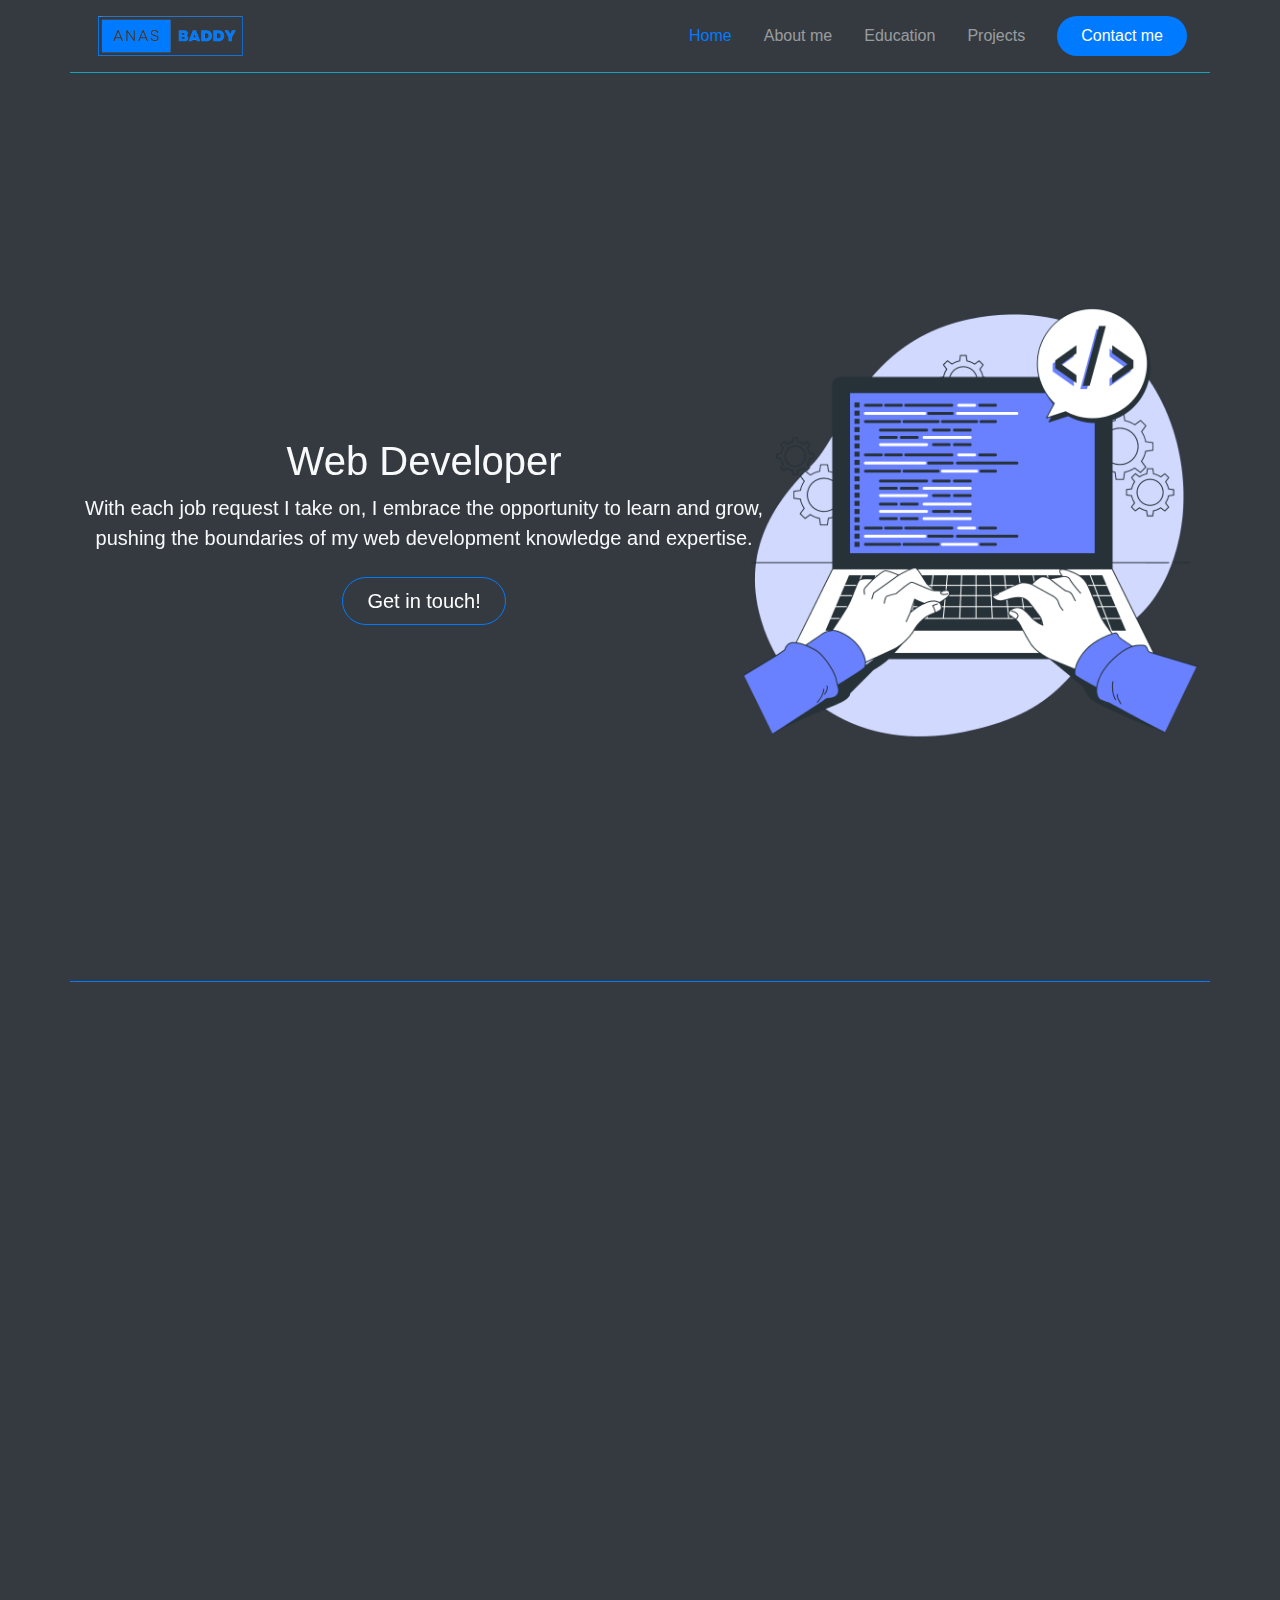
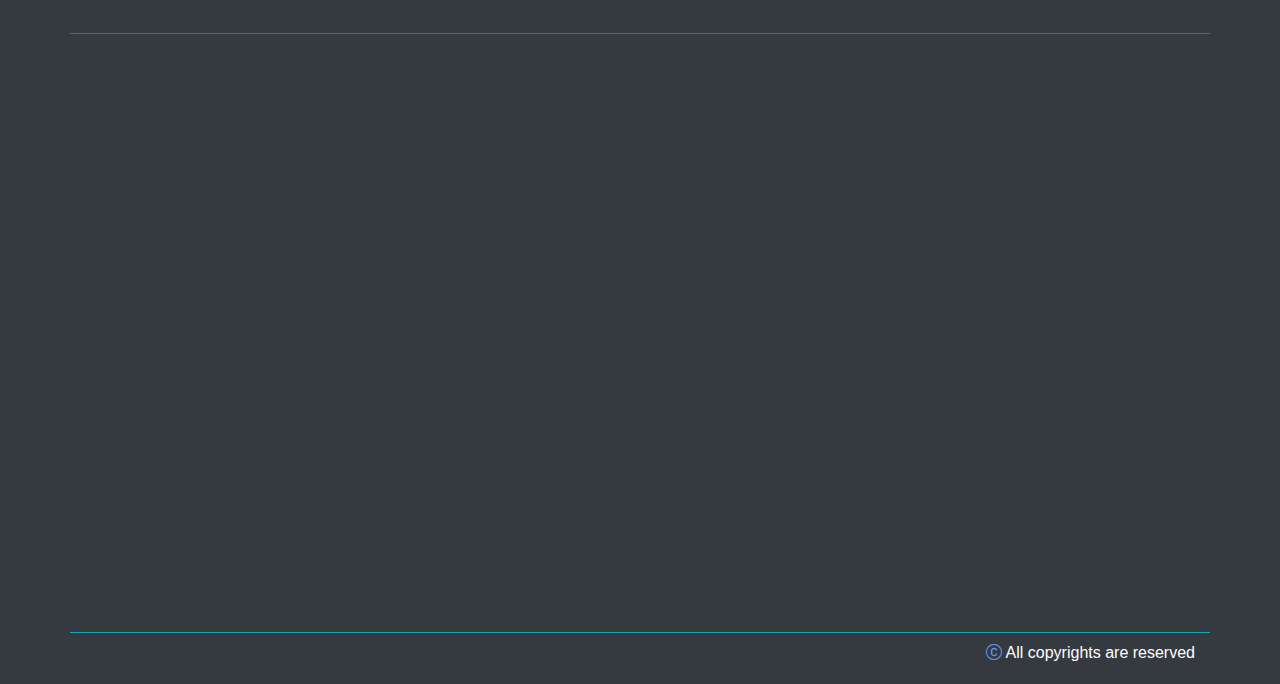
==== index.html @ fef19634 "Merge branch 'master' of https://github.com/AnasBaddy02/Think-responsively" ====
<!doctype html>
<html lang="en">

<head>

  <!-- Required meta tags -->
  <meta charset="utf-8">
  <meta name="viewport" content="width=device-width, initial-scale=1, shrink-to-fit=no">

  <!-- Bootstrap CSS -->
  <link rel="stylesheet" href="https://cdn.jsdelivr.net/npm/bootstrap@4.3.1/dist/css/bootstrap.min.css"
    integrity="sha384-ggOyR0iXCbMQv3Xipma34MD+dH/1fQ784/j6cY/iJTQUOhcWr7x9JvoRxT2MZw1T" crossorigin="anonymous">
  <link rel="stylesheet" href="https://cdn.jsdelivr.net/npm/bootstrap-icons@1.10.3/font/bootstrap-icons.css">
  <link rel="stylesheet" href="https://unpkg.com/aos@next/dist/aos.css" />
  <link rel="stylesheet" href="style.css">
  <link rel="icon" href="imgs/Hand coding.png" type="png">
  <title>Anas Baddy</title>
  <style>
  </style>


</head>

<body class="bg-dark">

  <!-- navbar -->

  <!-- to add sticky-top uncomment sticky-top section in scrip.js -->
  <nav class="navbar navbar-expand-md bg-dark navbar-dark ">
    <div class="container border-bottom pb-2 border-info">
      <a href="" class="btn-link btn navbar-brand">
        <img src="imgs/logo.png" alt="" height="40">
      </a>
      <button class="navbar-toggler" id="menuBtn" type="button" data-target="#responsiveNav" data-toggle="collapse">
        <i class="bi bi-list-nested" id="menuBtnIcon"></i>
      </button>
      <div class="navbar-collapse collapse" id="responsiveNav">
        <ul class="navbar-nav justify-content-end w-100">
          <li class="nav-item mx-2 py-2">
            <a href="#hero" class="nav-link text-primary" id="navLink1">Home</a>
          </li>
          <li class="nav-item mx-2 py-2">
            <a href="#aboutUs" class="nav-link" id="navLink2">About me</a>
          </li>
          <li class="nav-item mx-2 py-2">
            <a href="#education" class="nav-link" id="navLink3">Education</a>
          </li>
          <li class="nav-item mx-2 py-2">
            <a href="#projects" class="nav-link" id="navLink4">Projects</a>
          </li>
          <li class="nav-item ml-2">
            <a href="#contactUs" class="nav-link">
              <button class="btn-primary rounded-pill border-0 px-4 py-2">Contact me</button>
            </a>
          </li>
        </ul>
      </div>
    </div>
  </nav>

  <!-- hero -->
  <div class="container hero" id="hero">
    <div class="vh-100 d-flex justify-content-start align-items-center text-light">
      <div class="text-center">
        <h1 class="display-5 fw-bold" data-aos="fade-right">Web Developer</h1>
        <p class="lead mb-4" data-aos="fade-left">
          With each job request I take on, I embrace the opportunity to learn and grow,<br>pushing the boundaries of
          my web development knowledge and expertise.
        </p>
        <div>
          <a type="button" data-aos="fade-up" href="#contactUs"
            class="btn btn-lg rounded-pill px-4 fw-bold border-5 btn-outline-primary text-white">Get in touch!</a>
        </div>
      </div>
    </div>
  </div>

  <!-- about me -->

  <div class="container col-xxl-8 px-4 border-top border-primary">
    <h1 class="text-white text-center mb-5 mt-5" data-aos="fade-down">About me</h1>
    <div class="row flex-lg-row-reverse align-items-center g-5 py-5" id="aboutUs">
      <div class="col-10 col-sm-8 col-lg-6 container">
        <img src="imgs/me.jpg" class="d-block mx-auto img-fluid rounded-pill mb-2" alt="Bootstrap Themes" width="700"
          height="500" data-aos="fade-left" loading="lazy">
      </div>
      <div class="col-lg-6">
        <h1 class="display-5 fw-bold lh-1 mb-3 text-light" data-aos="fade-right">Enthusiastic about the craft of web
          development.</h1>
        <p class="lead text-white" data-aos="fade-right">As a 21-year-old third-year college student studying web
          development, I'm passionate about designing dynamic web applications with excellent user experience. Starting
          from a personal project, I've been continuously improving and expanding my skills. Seeking to gain practical
          experience, I'm looking for a job or training in the field. I'm excited to work with like-minded individuals
          and create exceptional websites and applications. Thank you for getting to know me, and I look forward to
          hearing from you soon!</p>
        <div class="d-grid gap-2 d-md-flex justify-content-md-start" data-aos="fade-up">
          <a href="#projects" class="btn btn-primary btn-lg px-4 mr-2">Get to know about my projects</a>
        </div>
      </div>
    </div>
  </div>

  <!-- education -->

  <div class="container border-top border-primary mt-5">
    <h1 class="text-center text-white mb-5 mt-5" id="education" data-aos="fade-down">Education</h1>
    <div class="row">
      <div class="col-lg-4 text-center text-white mb-5" data-aos="fade-right">
        <img src="imgs/ens.png" alt="" width="auto" height="175">
        <h2 class="fw-normal">ENS</h2>
        <h2 class="fw-normal">Rabat</h2>
        <h5 class="fw-normal">2022-2023</h5>
        <h7 class="">
          <strong>Professional Degree in Multimedia Technology and Web Programming.</strong>
        </h7>
      </div>
      <div class="col-lg-4 text-center text-white mb-5" data-aos="fade-up">
        <img src="imgs/ofppt.png" alt="" width="auto" height="175">
        <h2 class="fw-normal">ISTA NTIC SYBA</h2>
        <h2 class="fw-normal">Marrakech</h2>
        <h5 class="fw-normal">2020-2022</h5>
        <h7 class="">
          <strong>IT Development Technician.</strong>
        </h7>
      </div>
      <div class="col-lg-4 text-center text-white" data-aos="fade-left">
        <img src="imgs/ministry.png" alt="" width="auto" height="175">
        <h2 class="fw-normal">Hassan II High School</h2>
        <h2 class="fw-normal">Ouled Teima</h2>
        <h5 class="fw-normal">2019-2020</h5>
        <h7 class="">
          <strong>High School Degree in Mathematics Option A.</strong>
        </h7>
      </div>
    </div>
  </div>

  <!-- projects -->

  <div class="container mt-5 border-top border-primary my-auto" id="projects">
    <h1 class="text-center text-white mb-5 mt-5" data-aos="fade-down">Projects</h1>
    <div class="row mb-5">
      <div class="col-3 border-right border-primary my-auto" data-aos="fade-right">
        <img src="imgs/dssLogo.png" alt="" width="100%">
      </div>
      <div class="col-9 text-white">
        <h3 class="fw-normal" data-aos="fade-right">Driving School Solution</h3>
        <p data-aos="fade-right">The objective of this project is to realize a management system and a representative
          website for
          driving schools.</p>
        <div class="w-100 text-right" data-aos="fade-left">
          <a href="reports/dss.pdf" class="btn btn-primary">Download the report</a>
        </div>
      </div>
    </div>
    <div class="row">
      <div class="col-3 border-right border-primary my-auto" data-aos="fade-right">
        <img src="imgs/myRev.png" target="_blank" alt="" width="100%">
      </div>
      <div class="col-9 text-white">
        <h3 class="fw-normal" data-aos="fade-right">MyRevenue</h3>
        <p data-aos="fade-right">The objective of this project is to realize a management system as a desktop
          application for
          driving schools.</p>
        <div class="w-100 text-right" data-aos="fade-left">
          <a href="reports/myrev.pdf" target="_blank" class="btn btn-primary">Download the report</a>
        </div>
      </div>
    </div>
  </div>

  <!-- contact me -->

  <div class="container mt-5 border-top border-primary">
    <h1 class="text-center text-white mb-5 mt-5" id="contactUs" data-aos="fade-down">Contact me</h1>
    <div class="row px-2">
      <div class="col-md-6 mb-3 py-5 px-5 rounded-lg" data-aos="fade-right"
        style="background:linear-gradient(270deg,rgba(52, 58, 64, 1), rgba(0, 123, 255, 1));">
        <form id="contactform" action="https://formspree.io/f/xlekldvd" method="POST">
          <div class="row mb-3">
            <div class="col-6">
              <input type="text" class="form-control" id="name" name="Name" placeholder="Your Name" required>
            </div>
            <div class="col-6">
              <input type="email" class="form-control" id="email" name="Email" placeholder="Email Address" required>
            </div>
          </div>
          <div class="mb-3">
            <input type="text" class="form-control" id="subject" name="Subject" placeholder="Subject" required>
          </div>
          <div class="mb-3">
            <textarea class="form-control" id="comment" rows="3" name="Message" placeholder="Message"
              required></textarea>
          </div>
          <button type="submit" class="btn btn-dark mx-auto">Submit</button>
        </form>
      </div>
      <div class="col-md-6 text-white my-auto" data-aos="fade-left">
        <div class="row mb-5">
          <div class="col-1">
            <i class="bi bi-telephone"></i>
          </div>
          <div class="col-11">
            +212 660-116288
          </div>
        </div>
        <div class="row">
          <div class="col-1">
            <i class="bi bi-envelope"></i>
          </div>
          <div class="col-11">
            anas.baddy02@gmail.com
          </div>
        </div>
        <div class="row mt-5 mb-3">
          <div class="col-1">
            <i class="bi bi-house"></i>
          </div>
          <div class="col-11">
            Marrakech, Morocco
          </div>
        </div>
      </div>
      <div class="w-100 d-flex justify-content-center align-items-center" data-aos="fade-up">
        <h2 class="text-center text-white" id="contactUs">Socials : </h2>
        <a href="https://instagram.com/baddy_anas?igshid=ZDdkNTZiNTM=" target="_blank"
          class="btn rounded-pill btn-outline-primary mr-2 ml-2">
          <i class="bi bi-instagram" style="color: cornflowerblue;"></i>
        </a>
        <a href="https://www.linkedin.com/in/anas-baddy-95603a206" target="_blank"
          class="btn rounded-pill btn-outline-primary">
          <i class="bi bi-linkedin" style="color: cornflowerblue;"></i>
        </a>
        <a href="https://wa.me/212660116288" target="_blank" class="btn rounded-pill btn-outline-primary ml-2">
          <i class="bi bi-whatsapp" style="color: cornflowerblue;"></i>
        </a>
      </div>
    </div>
  </div>
  <!-- back to top button -->

  <div class="fixed-bottom w-100 d-flex justify-content-end">
    <svg xmlns="http://www.w3.org/2000/svg" width="40" height="40" id="goBack" style="cursor:pointer; display: none;"
      fill="currentColor" class="bi bi-arrow-up-circle-fill btn-primary rounded-circle mr-3 mb-3" viewBox="0 0 16 16">
      <path
        d="M16 8A8 8 0 1 0 0 8a8 8 0 0 0 16 0zm-7.5 3.5a.5.5 0 0 1-1 0V5.707L5.354 7.854a.5.5 0 1 1-.708-.708l3-3a.5.5 0 0 1 .708 0l3 3a.5.5 0 0 1-.708.708L8.5 5.707V11.5z" />
    </svg>
  </div>

  <!-- footer -->

  <footer class="container border-top border-info text-white mt-5">
    <div class="float-right mt-2">
      <i class="bi bi-c-circle" style="color: cornflowerblue;"></i> All copyrights are reserved
    </div>
  </footer>

  <!-- Optional JavaScript -->
  <!-- jQuery first, then Popper.js, then Bootstrap JS -->
  <script src="https://code.jquery.com/jquery-3.3.1.slim.min.js"
    integrity="sha384-q8i/X+965DzO0rT7abK41JStQIAqVgRVzpbzo5smXKp4YfRvH+8abtTE1Pi6jizo"
    crossorigin="anonymous"></script>
  <script src="https://cdn.jsdelivr.net/npm/popper.js@1.14.7/dist/umd/popper.min.js"
    integrity="sha384-UO2eT0CpHqdSJQ6hJty5KVphtPhzWj9WO1clHTMGa3JDZwrnQq4sF86dIHNDz0W1"
    crossorigin="anonymous"></script>
  <script src="https://cdn.jsdelivr.net/npm/bootstrap@4.3.1/dist/js/bootstrap.min.js"
    integrity="sha384-JjSmVgyd0p3pXB1rRibZUAYoIIy6OrQ6VrjIEaFf/nJGzIxFDsf4x0xIM+B07jRM"
    crossorigin="anonymous"></script>
  <script src="script.js">
  </script>
  <script src="https://unpkg.com/aos@next/dist/aos.js"></script>
  <script>
    AOS.init();
  </script>
</body>

</html>
---- style.css ----
html {
    scroll-behavior: smooth;
}
.hero{
    background: url(imgs/Hand\ coding.png);
    background-repeat: no-repeat;
    background-size:30em;
    background-position: 100%;
}
@media screen and (max-width:1200px) {
    .hero{
        background:linear-gradient(0deg, rgba(52, 58, 64, 0.8), rgba(52, 58, 64, 0.8)), url(imgs/Hand\ coding.png);
        background-repeat: no-repeat;
        background-size:30em;
        background-position: 100%;
    }
}
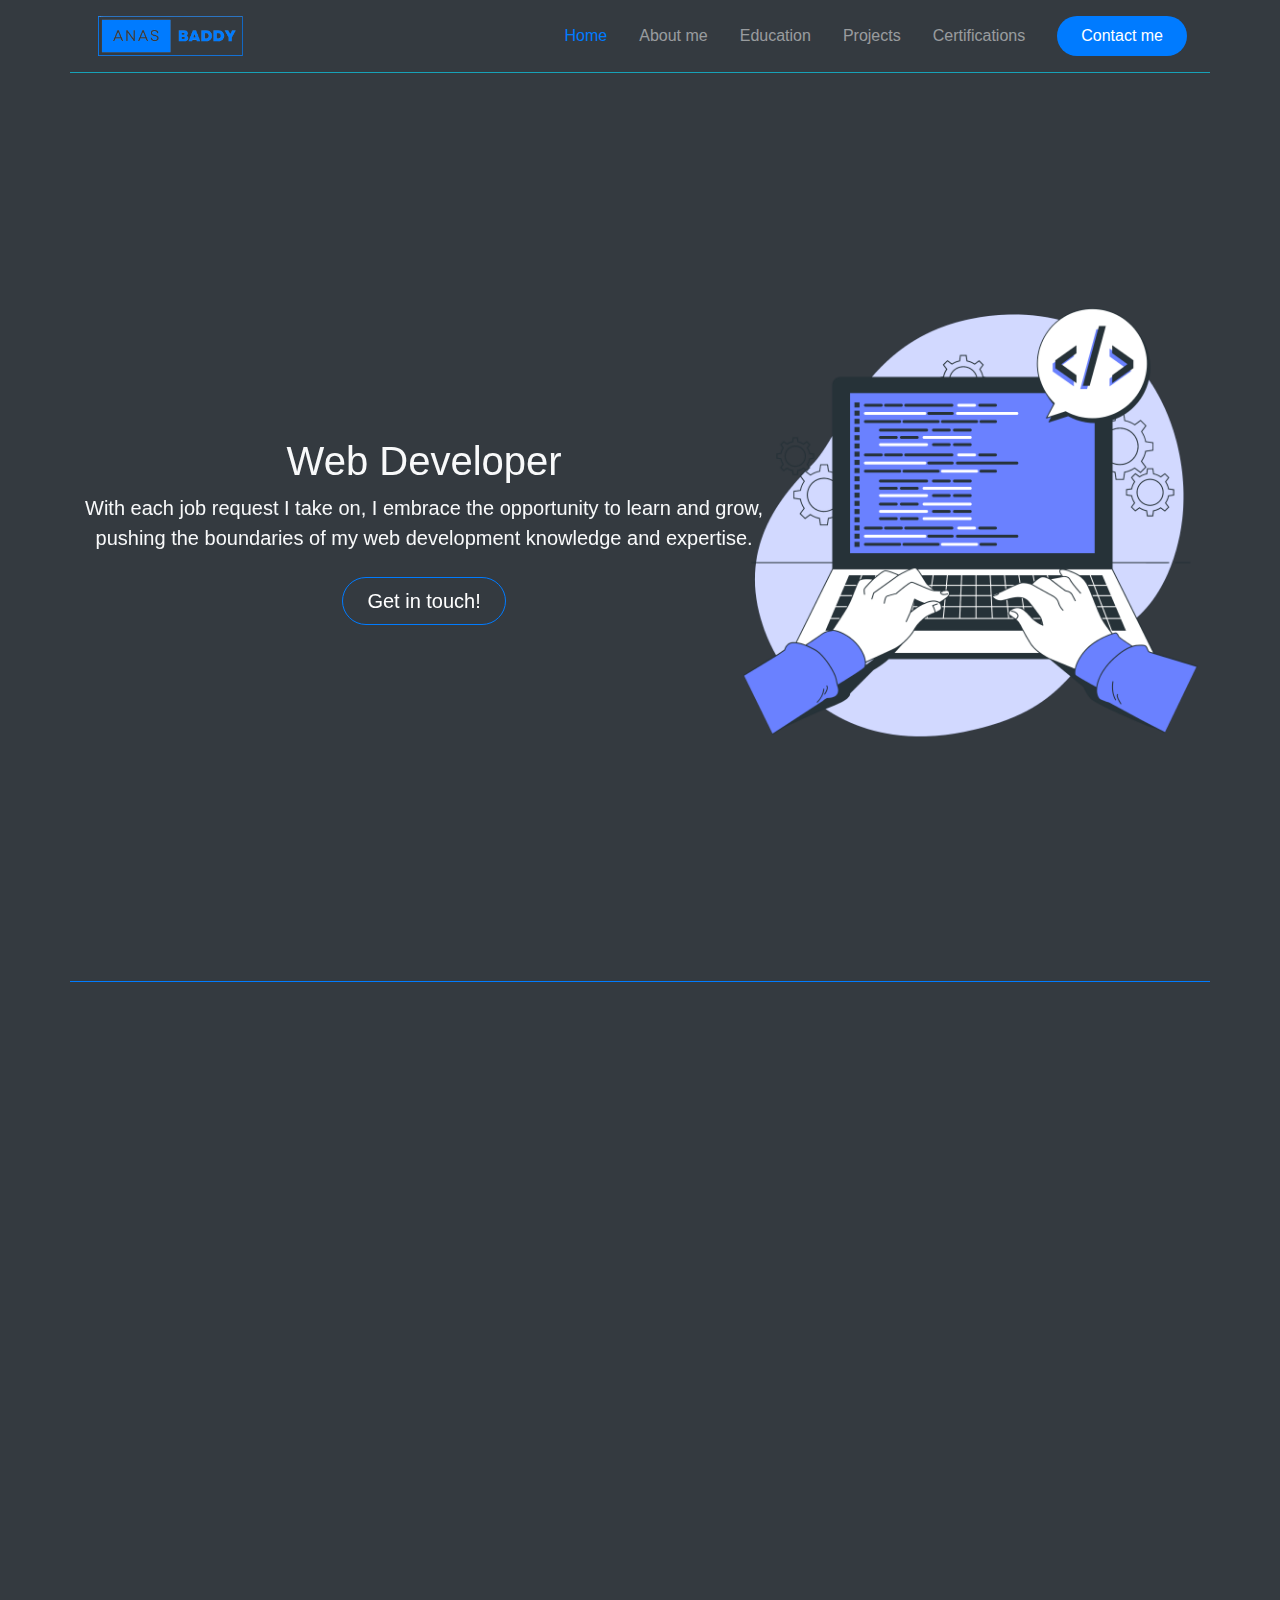
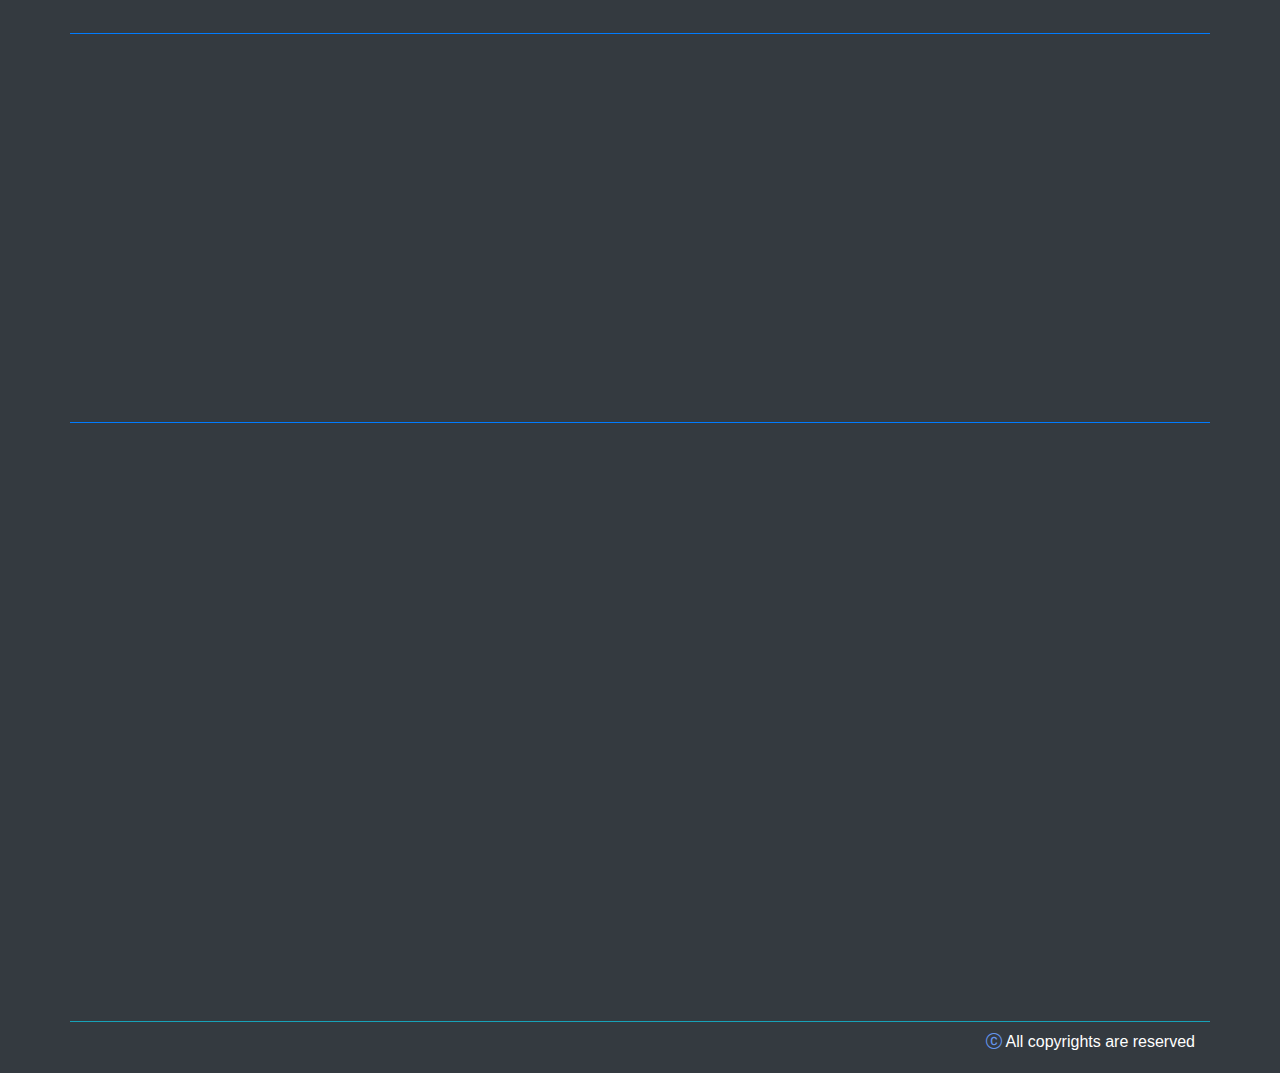
==== commit 68f7694c: "Certifications" ====
--- a/index.html
+++ b/index.html
@@ -47,6 +47,9 @@
           </li>
           <li class="nav-item mx-2 py-2">
             <a href="#projects" class="nav-link" id="navLink4">Projects</a>
+          </li>
+          <li class="nav-item mx-2 py-2">
+            <a href="#certificates" class="nav-link" id="navLink5">Certifications</a>
           </li>
           <li class="nav-item ml-2">
             <a href="#contactUs" class="nav-link">
@@ -106,7 +109,7 @@
     <h1 class="text-center text-white mb-5 mt-5" id="education" data-aos="fade-down">Education</h1>
     <div class="row">
       <div class="col-lg-4 text-center text-white mb-5" data-aos="fade-right">
-        <img src="imgs/ens.png" alt="" width="auto" height="175">
+        <img src="imgs/ens.png" class="border-bottom border-primary pb-2" alt="" width="auto" height="175">
         <h2 class="fw-normal">ENS</h2>
         <h2 class="fw-normal">Rabat</h2>
         <h5 class="fw-normal">2022-2023</h5>
@@ -115,7 +118,7 @@
         </h7>
       </div>
       <div class="col-lg-4 text-center text-white mb-5" data-aos="fade-up">
-        <img src="imgs/ofppt.png" alt="" width="auto" height="175">
+        <img src="imgs/ofppt.png" class="border-bottom border-primary pb-2" alt="" width="auto" height="175">
         <h2 class="fw-normal">ISTA NTIC SYBA</h2>
         <h2 class="fw-normal">Marrakech</h2>
         <h5 class="fw-normal">2020-2022</h5>
@@ -123,8 +126,8 @@
           <strong>IT Development Technician.</strong>
         </h7>
       </div>
-      <div class="col-lg-4 text-center text-white" data-aos="fade-left">
-        <img src="imgs/ministry.png" alt="" width="auto" height="175">
+      <div class="col-lg-4 text-center text-white mb-5" data-aos="fade-left">
+        <img src="imgs/ministry.png" class="border-bottom border-primary pb-2" alt="" width="auto" height="175">
         <h2 class="fw-normal">Hassan II High School</h2>
         <h2 class="fw-normal">Ouled Teima</h2>
         <h5 class="fw-normal">2019-2020</h5>
@@ -165,6 +168,26 @@
         <div class="w-100 text-right" data-aos="fade-left">
           <a href="reports/myrev.pdf" target="_blank" class="btn btn-primary">Download the report</a>
         </div>
+      </div>
+    </div>
+  </div>
+
+  <!-- certificates -->
+
+  <div class="container mt-5 border-top border-primary" id="certificates">
+    <h1 class="text-center text-white mb-5 mt-5" data-aos="fade-down">Certifications</h1>
+    <div class="row mb-5">
+      <div class="col-9 text-white">
+        <h3 class="fw-normal text-right" data-aos="fade-right">Initiation à la programmation (en Java)</h3>
+        <p data-aos="fade-right" class="text-right">The objective of this project is to realize a management system and a representative
+          website for
+          driving schools.</p>
+        <div class="w-100 text-left" data-aos="fade-left">
+          <a href="https://coursera.org/verify/BVZFVUNRMPGP" target="_blank" class="btn btn-primary">Download the certificate</a>
+        </div>
+      </div>
+      <div class="col-3 border-left border-primary my-auto" data-aos="fade-right">
+        <img src="imgs/Java-1.png" alt="" width="100%">
       </div>
     </div>
   </div>
@@ -222,7 +245,7 @@
         </div>
       </div>
       <div class="w-100 d-flex justify-content-center align-items-center" data-aos="fade-up">
-        <h2 class="text-center text-white" id="contactUs">Socials : </h2>
+        <h2 class="text-center text-white border-right border-primary pr-2" id="contactUs">Socials</h2>
         <a href="https://instagram.com/baddy_anas?igshid=ZDdkNTZiNTM=" target="_blank"
           class="btn rounded-pill btn-outline-primary mr-2 ml-2">
           <i class="bi bi-instagram" style="color: cornflowerblue;"></i>
@@ -274,4 +297,4 @@
   </script>
 </body>
 
-</html>
+</html>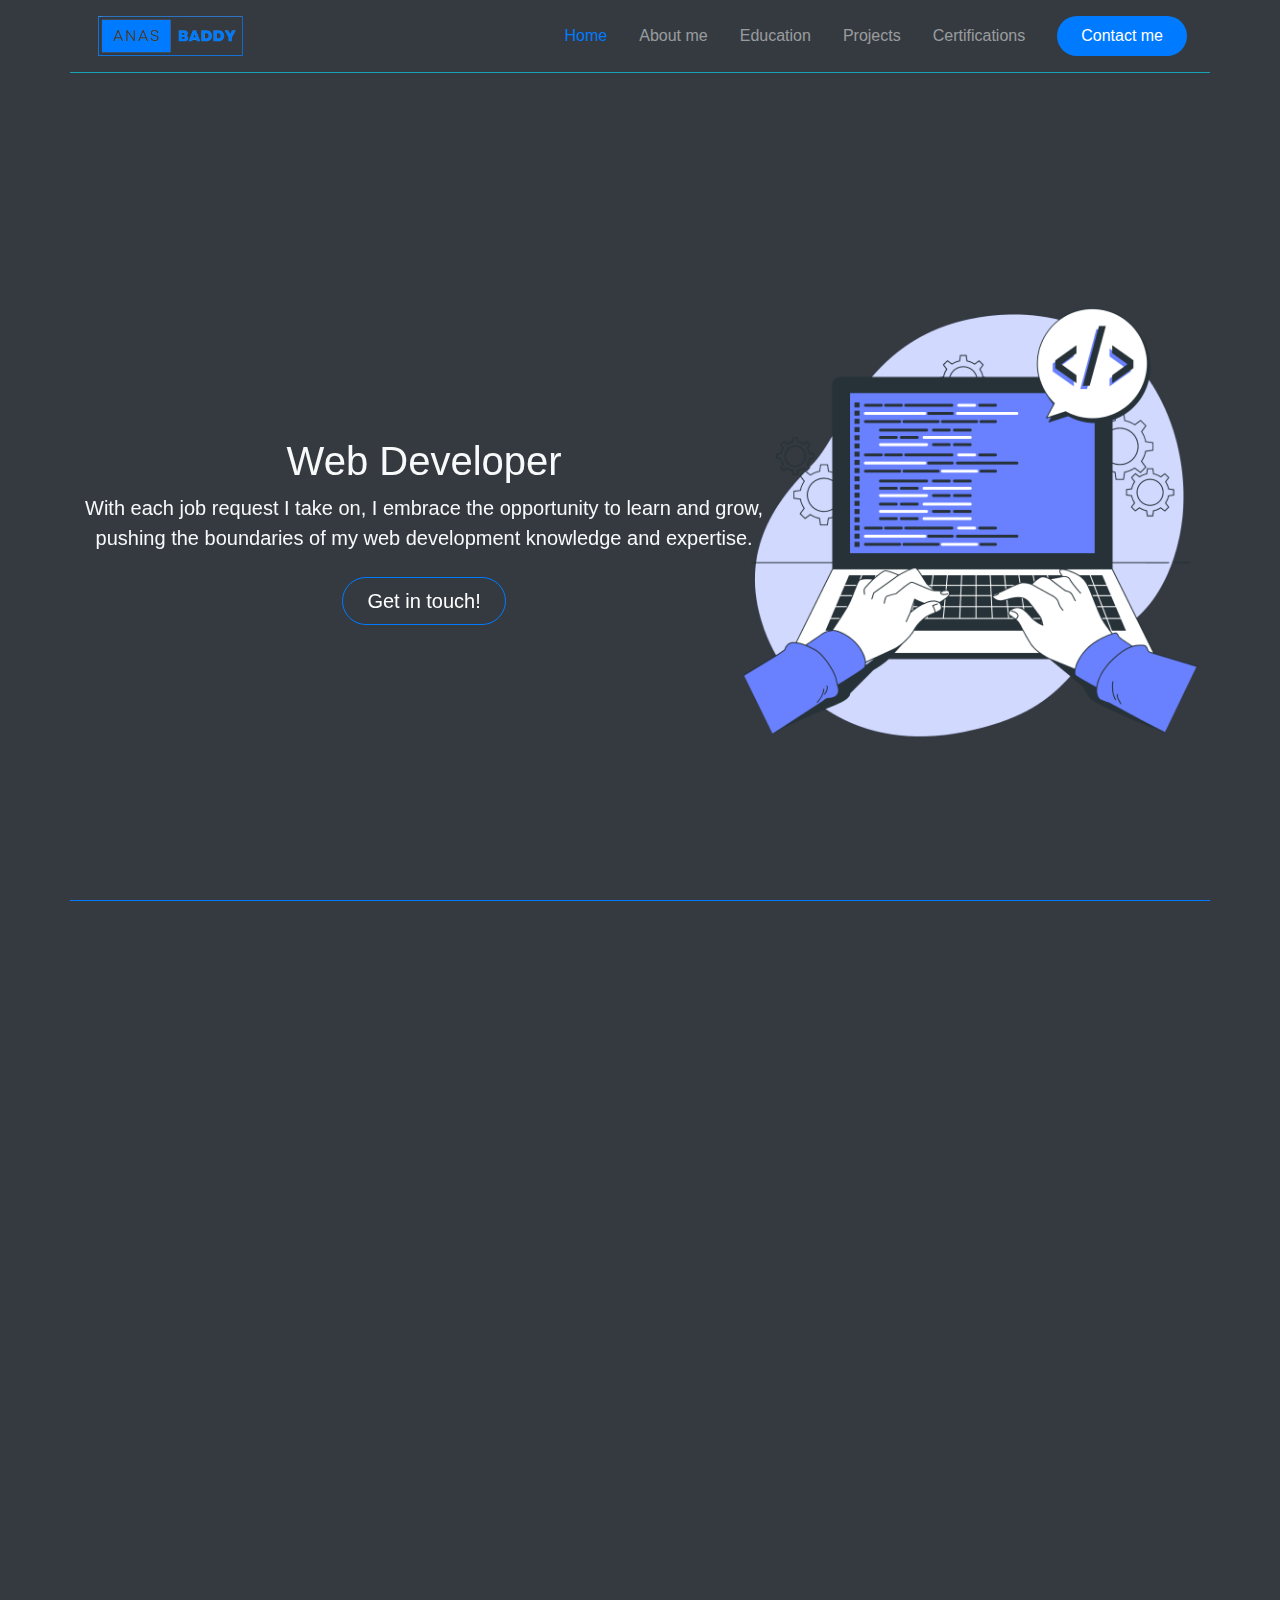
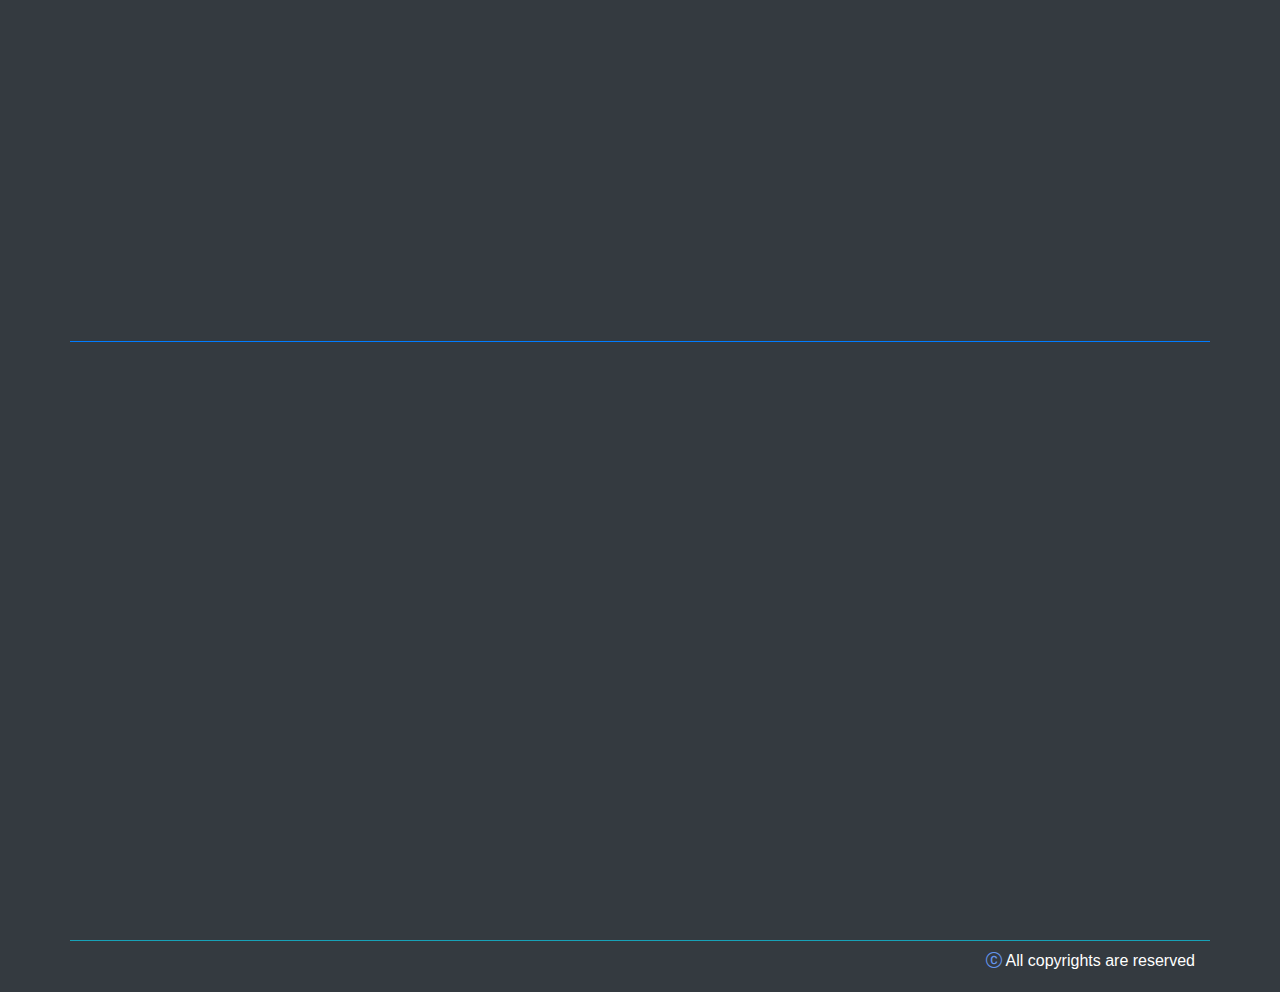
==== commit d9caa2a9: "Hero-vh-100" ====
--- a/index.html
+++ b/index.html
@@ -23,59 +23,63 @@
 
 <body class="bg-dark">
 
-  <!-- navbar -->
-
-  <!-- to add sticky-top uncomment sticky-top section in scrip.js -->
-  <nav class="navbar navbar-expand-md bg-dark navbar-dark ">
-    <div class="container border-bottom pb-2 border-info">
-      <a href="" class="btn-link btn navbar-brand">
-        <img src="imgs/logo.png" alt="" height="40">
-      </a>
-      <button class="navbar-toggler" id="menuBtn" type="button" data-target="#responsiveNav" data-toggle="collapse">
-        <i class="bi bi-list-nested" id="menuBtnIcon"></i>
-      </button>
-      <div class="navbar-collapse collapse" id="responsiveNav">
-        <ul class="navbar-nav justify-content-end w-100">
-          <li class="nav-item mx-2 py-2">
-            <a href="#hero" class="nav-link text-primary" id="navLink1">Home</a>
-          </li>
-          <li class="nav-item mx-2 py-2">
-            <a href="#aboutUs" class="nav-link" id="navLink2">About me</a>
-          </li>
-          <li class="nav-item mx-2 py-2">
-            <a href="#education" class="nav-link" id="navLink3">Education</a>
-          </li>
-          <li class="nav-item mx-2 py-2">
-            <a href="#projects" class="nav-link" id="navLink4">Projects</a>
-          </li>
-          <li class="nav-item mx-2 py-2">
-            <a href="#certificates" class="nav-link" id="navLink5">Certifications</a>
-          </li>
-          <li class="nav-item ml-2">
-            <a href="#contactUs" class="nav-link">
-              <button class="btn-primary rounded-pill border-0 px-4 py-2">Contact me</button>
-            </a>
-          </li>
-        </ul>
-      </div>
-    </div>
-  </nav>
-
-  <!-- hero -->
-  <div class="container hero" id="hero">
-    <div class="vh-100 d-flex justify-content-start align-items-center text-light">
-      <div class="text-center">
-        <h1 class="display-5 fw-bold" data-aos="fade-right">Web Developer</h1>
-        <p class="lead mb-4" data-aos="fade-left">
-          With each job request I take on, I embrace the opportunity to learn and grow,<br>pushing the boundaries of
-          my web development knowledge and expertise.
-        </p>
-        <div>
-          <a type="button" data-aos="fade-up" href="#contactUs"
-            class="btn btn-lg rounded-pill px-4 fw-bold border-5 btn-outline-primary text-white">Get in touch!</a>
-        </div>
-      </div>
-    </div>
+  <div class="vh-100">
+    <!-- navbar -->
+
+    <!-- to add sticky-top uncomment sticky-top section in scrip.js -->
+    <nav class="navbar navbar-expand-md bg-dark navbar-dark ">
+      <div class="container border-bottom pb-2 border-info">
+        <a href="" class="btn-link btn navbar-brand">
+          <img src="imgs/logo.png" alt="" height="40">
+        </a>
+        <button class="navbar-toggler" id="menuBtn" type="button" data-target="#responsiveNav" data-toggle="collapse">
+          <i class="bi bi-list-nested" id="menuBtnIcon"></i>
+        </button>
+        <div class="navbar-collapse collapse" id="responsiveNav">
+          <ul class="navbar-nav justify-content-end w-100">
+            <li class="nav-item mx-2 py-2">
+              <a href="#hero" class="nav-link text-primary" id="navLink1">Home</a>
+            </li>
+            <li class="nav-item mx-2 py-2">
+              <a href="#aboutUs" class="nav-link" id="navLink2">About me</a>
+            </li>
+            <li class="nav-item mx-2 py-2">
+              <a href="#education" class="nav-link" id="navLink3">Education</a>
+            </li>
+            <li class="nav-item mx-2 py-2">
+              <a href="#projects" class="nav-link" id="navLink4">Projects</a>
+            </li>
+            <li class="nav-item mx-2 py-2">
+              <a href="#certificates" class="nav-link" id="navLink5">Certifications</a>
+            </li>
+            <li class="nav-item ml-2">
+              <a href="#contactUs" class="nav-link">
+                <button class="btn-primary rounded-pill border-0 px-4 py-2">Contact me</button>
+              </a>
+            </li>
+          </ul>
+        </div>
+      </div>
+    </nav>
+
+    <!-- hero -->
+    <div class="container hero" id="hero">
+      <div class="vh-100 d-flex justify-content-start align-items-center text-light">
+        <div class="text-center">
+          <h1 class="display-5 fw-bold" data-aos="fade-right">Web Developer</h1>
+          <p class="lead mb-4" data-aos="fade-left">
+            With each job request I take on, I embrace the opportunity to learn and grow,<br>pushing the boundaries of
+            my web development knowledge and expertise.
+          </p>
+          <div>
+            <a type="button" data-aos="fade-up" href="#contactUs"
+              class="btn btn-lg rounded-pill px-4 fw-bold border-5 btn-outline-primary text-white">Get in touch!</a>
+          </div>
+        </div>
+      </div>
+    </div>
+
+
   </div>
 
   <!-- about me -->
@@ -178,15 +182,14 @@
     <h1 class="text-center text-white mb-5 mt-5" data-aos="fade-down">Certifications</h1>
     <div class="row mb-5">
       <div class="col-9 text-white">
-        <h3 class="fw-normal text-right" data-aos="fade-right">Initiation à la programmation (en Java)</h3>
-        <p data-aos="fade-right" class="text-right">The objective of this project is to realize a management system and a representative
-          website for
-          driving schools.</p>
-        <div class="w-100 text-left" data-aos="fade-left">
-          <a href="https://coursera.org/verify/BVZFVUNRMPGP" target="_blank" class="btn btn-primary">Download the certificate</a>
-        </div>
-      </div>
-      <div class="col-3 border-left border-primary my-auto" data-aos="fade-right">
+        <h3 class="fw-normal text-right" data-aos="fade-left">Initiation à la programmation (en Java)</h3>
+        <p data-aos="fade-left" class="text-right">École Polytechnique Fédérale de Lausanne</p>
+        <div class="w-100 text-left" data-aos="fade-right">
+          <a href="https://coursera.org/verify/BVZFVUNRMPGP" target="_blank" class="btn btn-primary">Download the
+            certificate</a>
+        </div>
+      </div>
+      <div class="col-3 border-left border-primary my-auto" data-aos="fade-left">
         <img src="imgs/Java-1.png" alt="" width="100%">
       </div>
     </div>
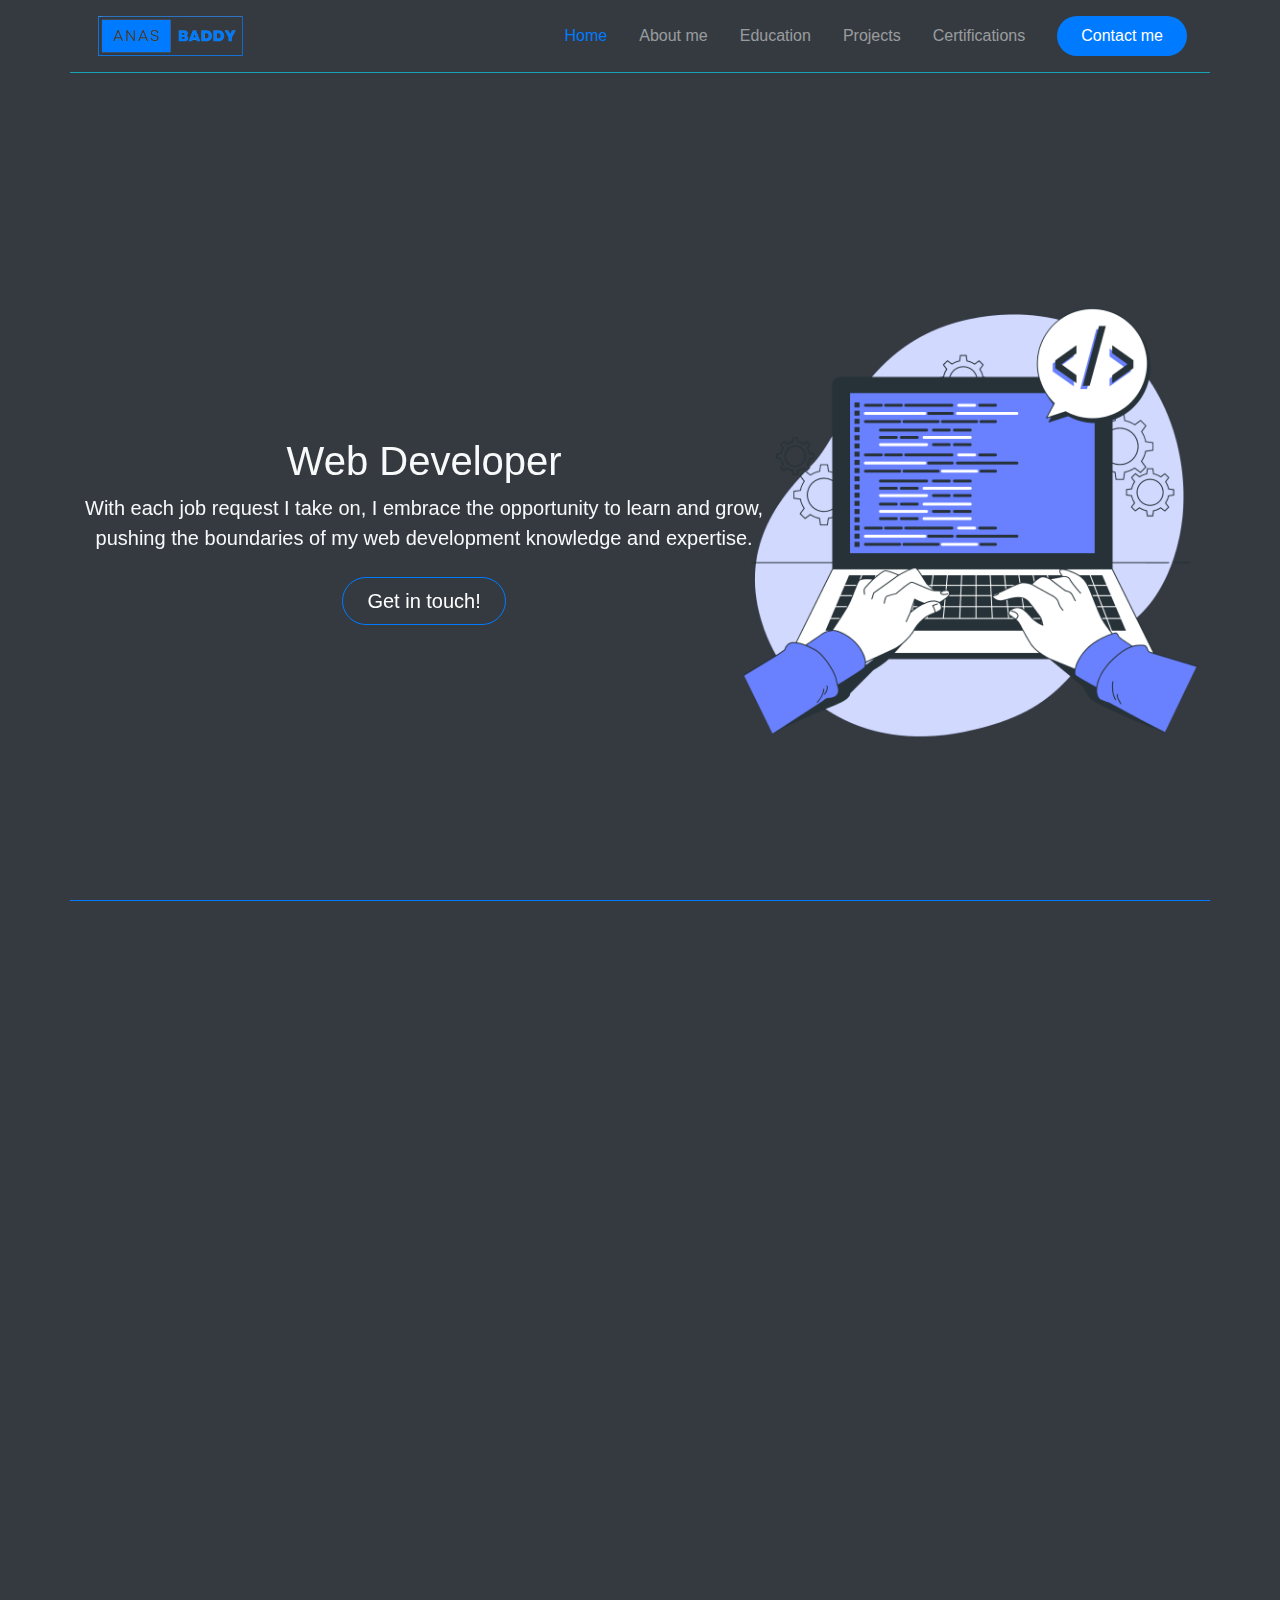
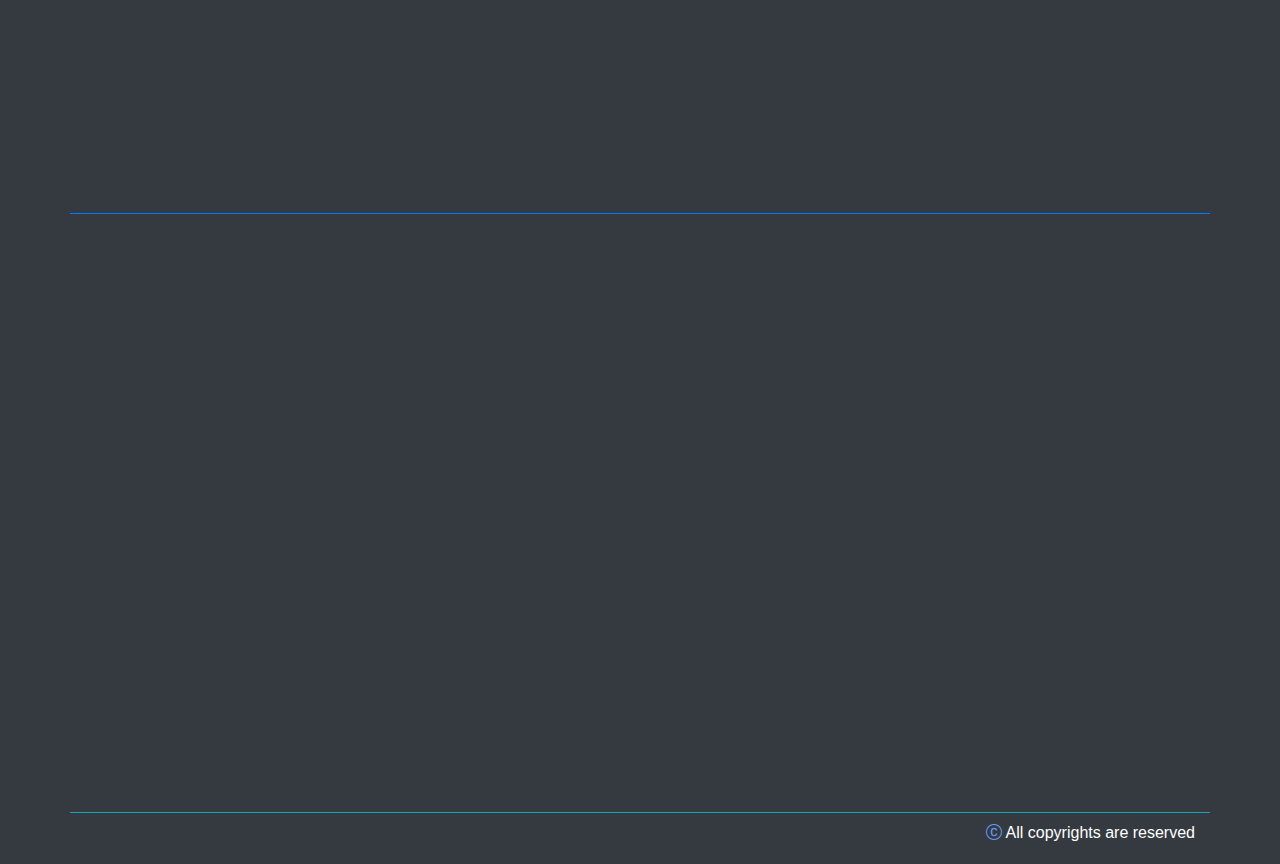
==== commit e217384f: "AboutMe" ====
--- a/index.html
+++ b/index.html
@@ -85,8 +85,8 @@
   <!-- about me -->
 
   <div class="container col-xxl-8 px-4 border-top border-primary">
-    <h1 class="text-white text-center mb-5 mt-5" data-aos="fade-down">About me</h1>
-    <div class="row flex-lg-row-reverse align-items-center g-5 py-5" id="aboutUs">
+    <h1 class="text-white text-center mt-5 mb-3" data-aos="fade-down">About me</h1>
+    <div class="row flex-lg-row-reverse align-items-center g-5" id="aboutUs">
       <div class="col-10 col-sm-8 col-lg-6 container">
         <img src="imgs/me.jpg" class="d-block mx-auto img-fluid rounded-pill mb-2" alt="Bootstrap Themes" width="700"
           height="500" data-aos="fade-left" loading="lazy">
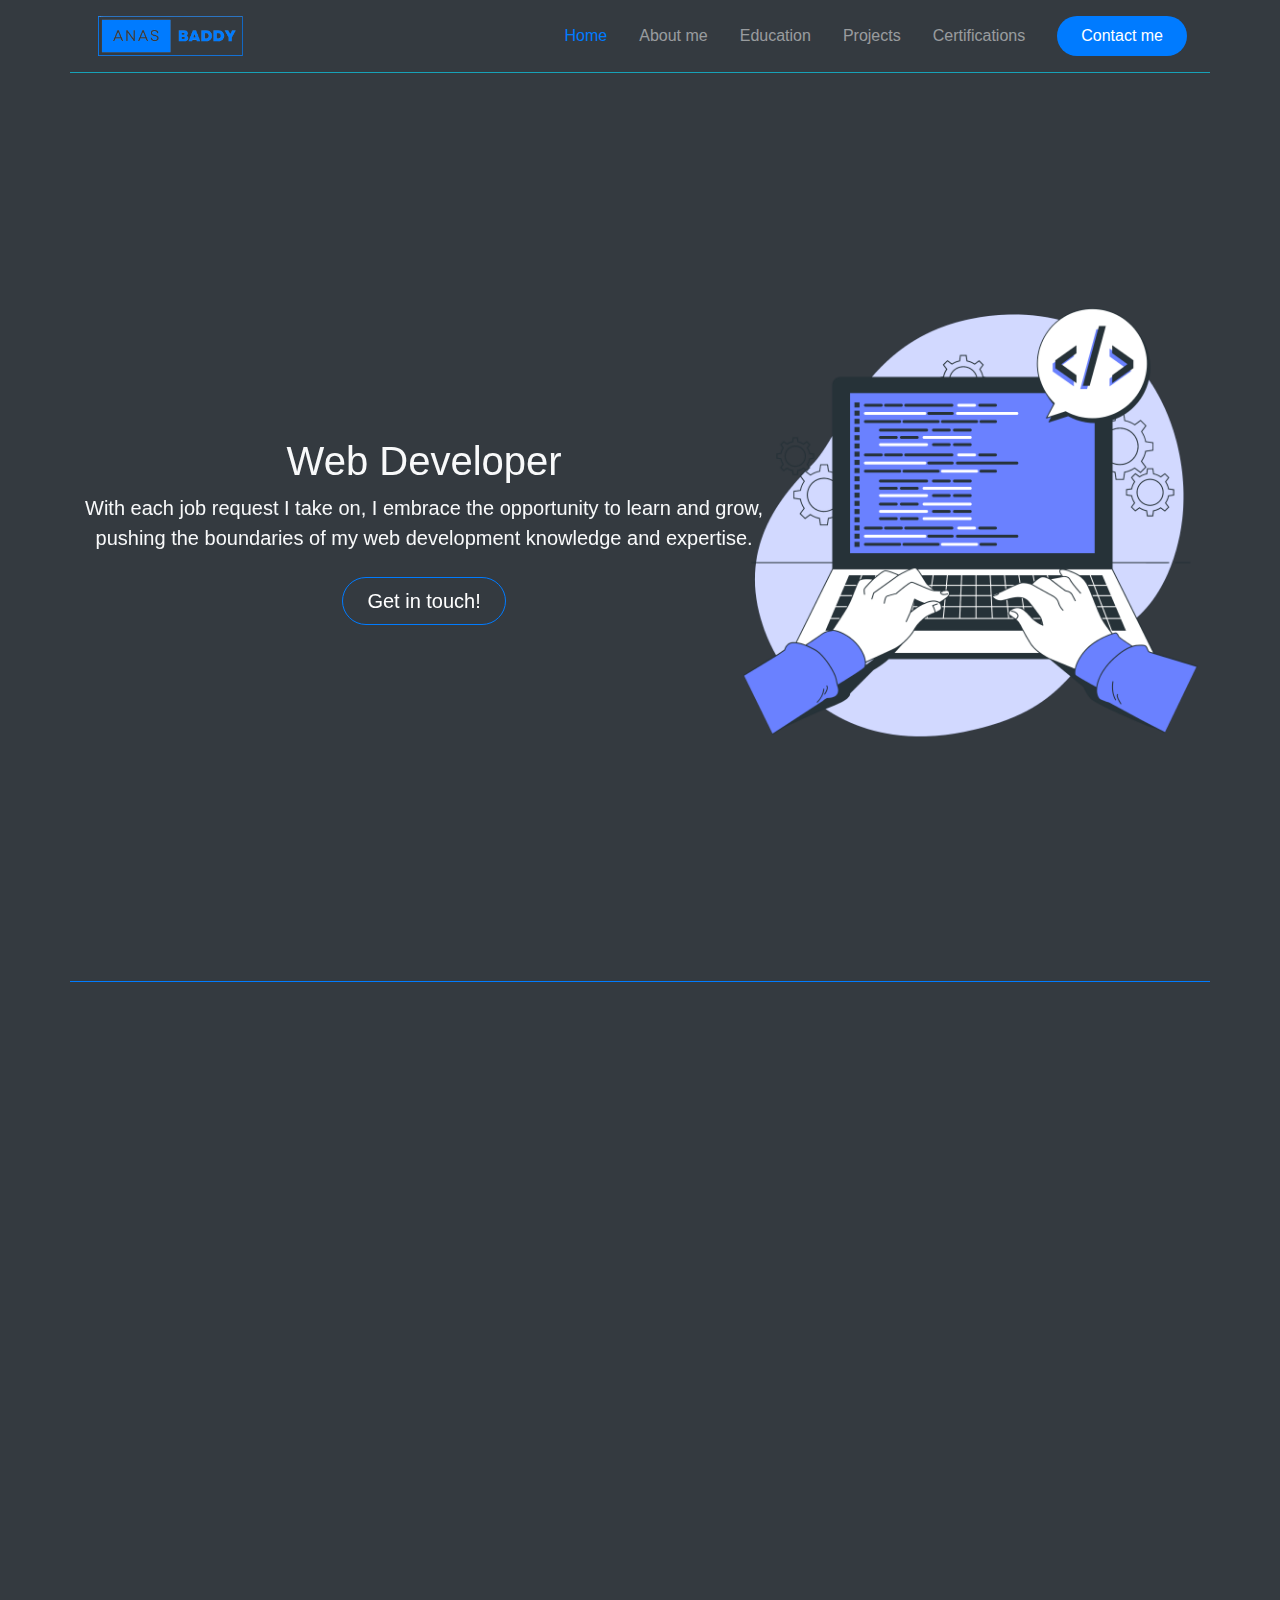
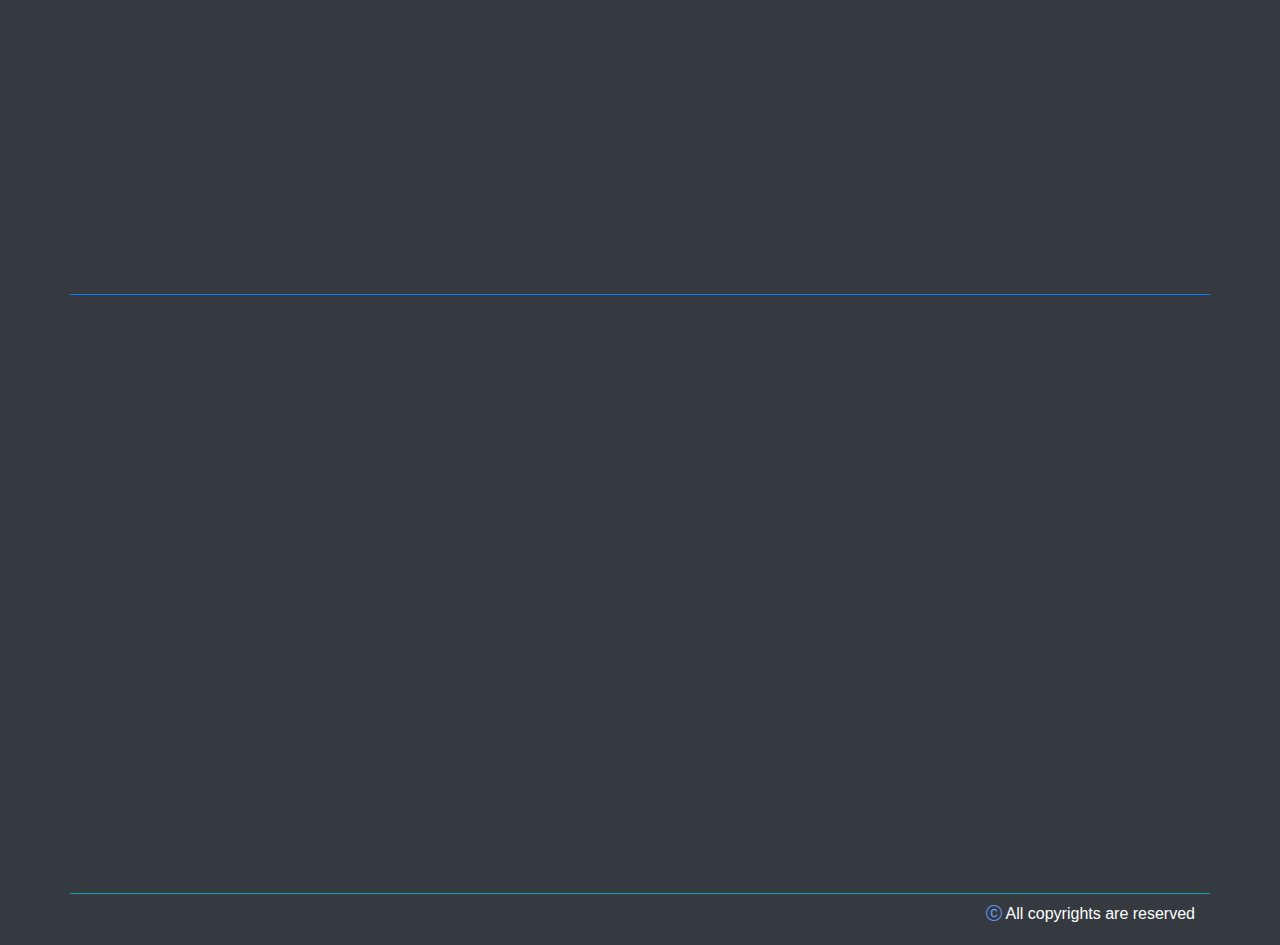
==== commit 7067112f: "StickyNav" ====
--- a/index.html
+++ b/index.html
@@ -23,11 +23,10 @@
 
 <body class="bg-dark">
 
-  <div class="vh-100">
     <!-- navbar -->
 
     <!-- to add sticky-top uncomment sticky-top section in scrip.js -->
-    <nav class="navbar navbar-expand-md bg-dark navbar-dark ">
+    <nav class="navbar navbar-expand-md bg-dark navbar-dark sticky-top">
       <div class="container border-bottom pb-2 border-info">
         <a href="" class="btn-link btn navbar-brand">
           <img src="imgs/logo.png" alt="" height="40">
@@ -80,7 +79,6 @@
     </div>
 
 
-  </div>
 
   <!-- about me -->
 
@@ -265,13 +263,13 @@
   </div>
   <!-- back to top button -->
 
-  <div class="fixed-bottom w-100 d-flex justify-content-end">
+  <!-- <div class="fixed-bottom w-100 d-flex justify-content-end">
     <svg xmlns="http://www.w3.org/2000/svg" width="40" height="40" id="goBack" style="cursor:pointer; display: none;"
       fill="currentColor" class="bi bi-arrow-up-circle-fill btn-primary rounded-circle mr-3 mb-3" viewBox="0 0 16 16">
       <path
         d="M16 8A8 8 0 1 0 0 8a8 8 0 0 0 16 0zm-7.5 3.5a.5.5 0 0 1-1 0V5.707L5.354 7.854a.5.5 0 1 1-.708-.708l3-3a.5.5 0 0 1 .708 0l3 3a.5.5 0 0 1-.708.708L8.5 5.707V11.5z" />
     </svg>
-  </div>
+  </div> -->
 
   <!-- footer -->
 
